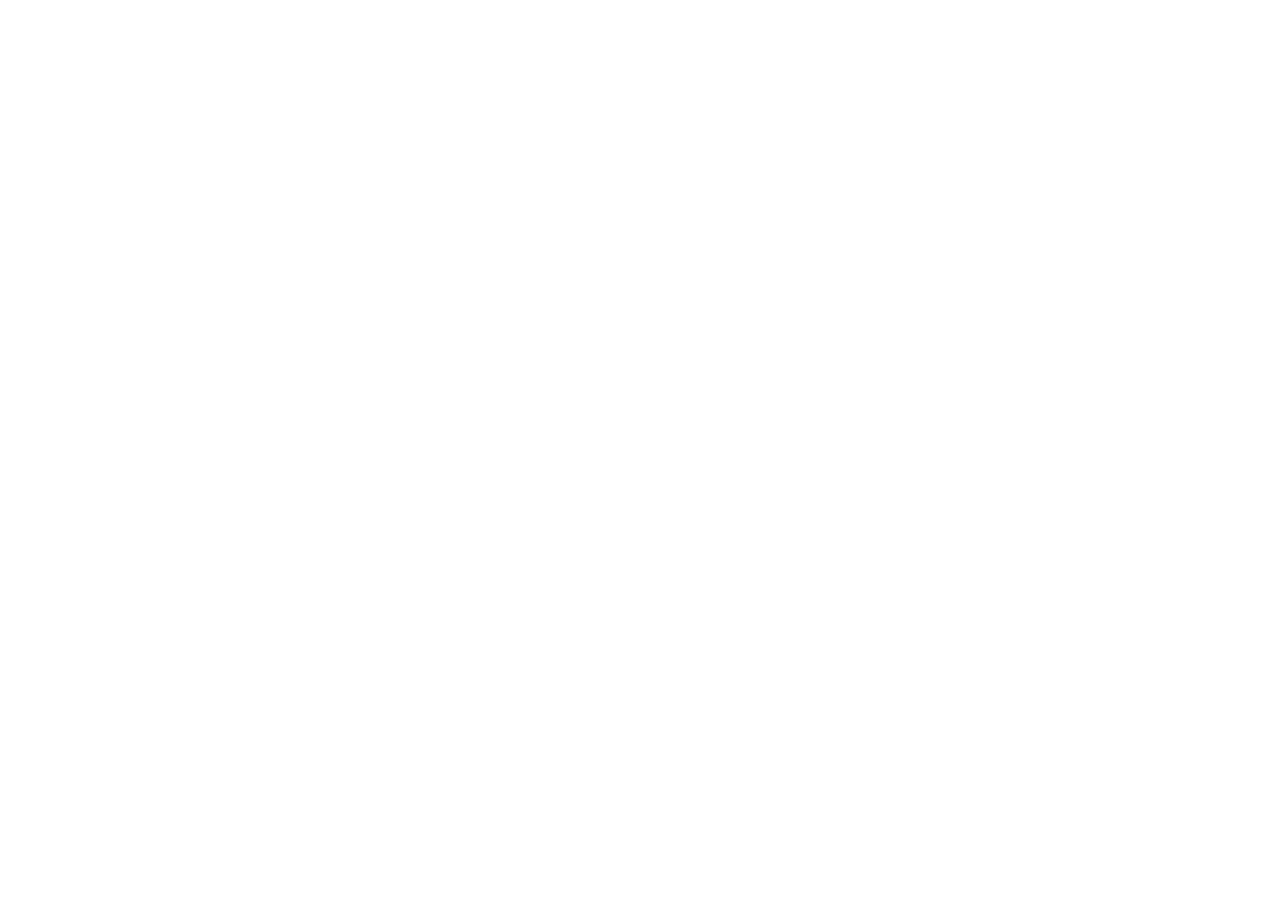
==== index.html @ bd803e2b "halo" ====
<!DOCTYPE html>
<html lang="en">
  <head>
    <meta charset="UTF-8" />
    <meta name="viewport" content="width=device-width, initial-scale=1.0" />
    <title>Document</title>
  </head>
  <body></body>
</html>
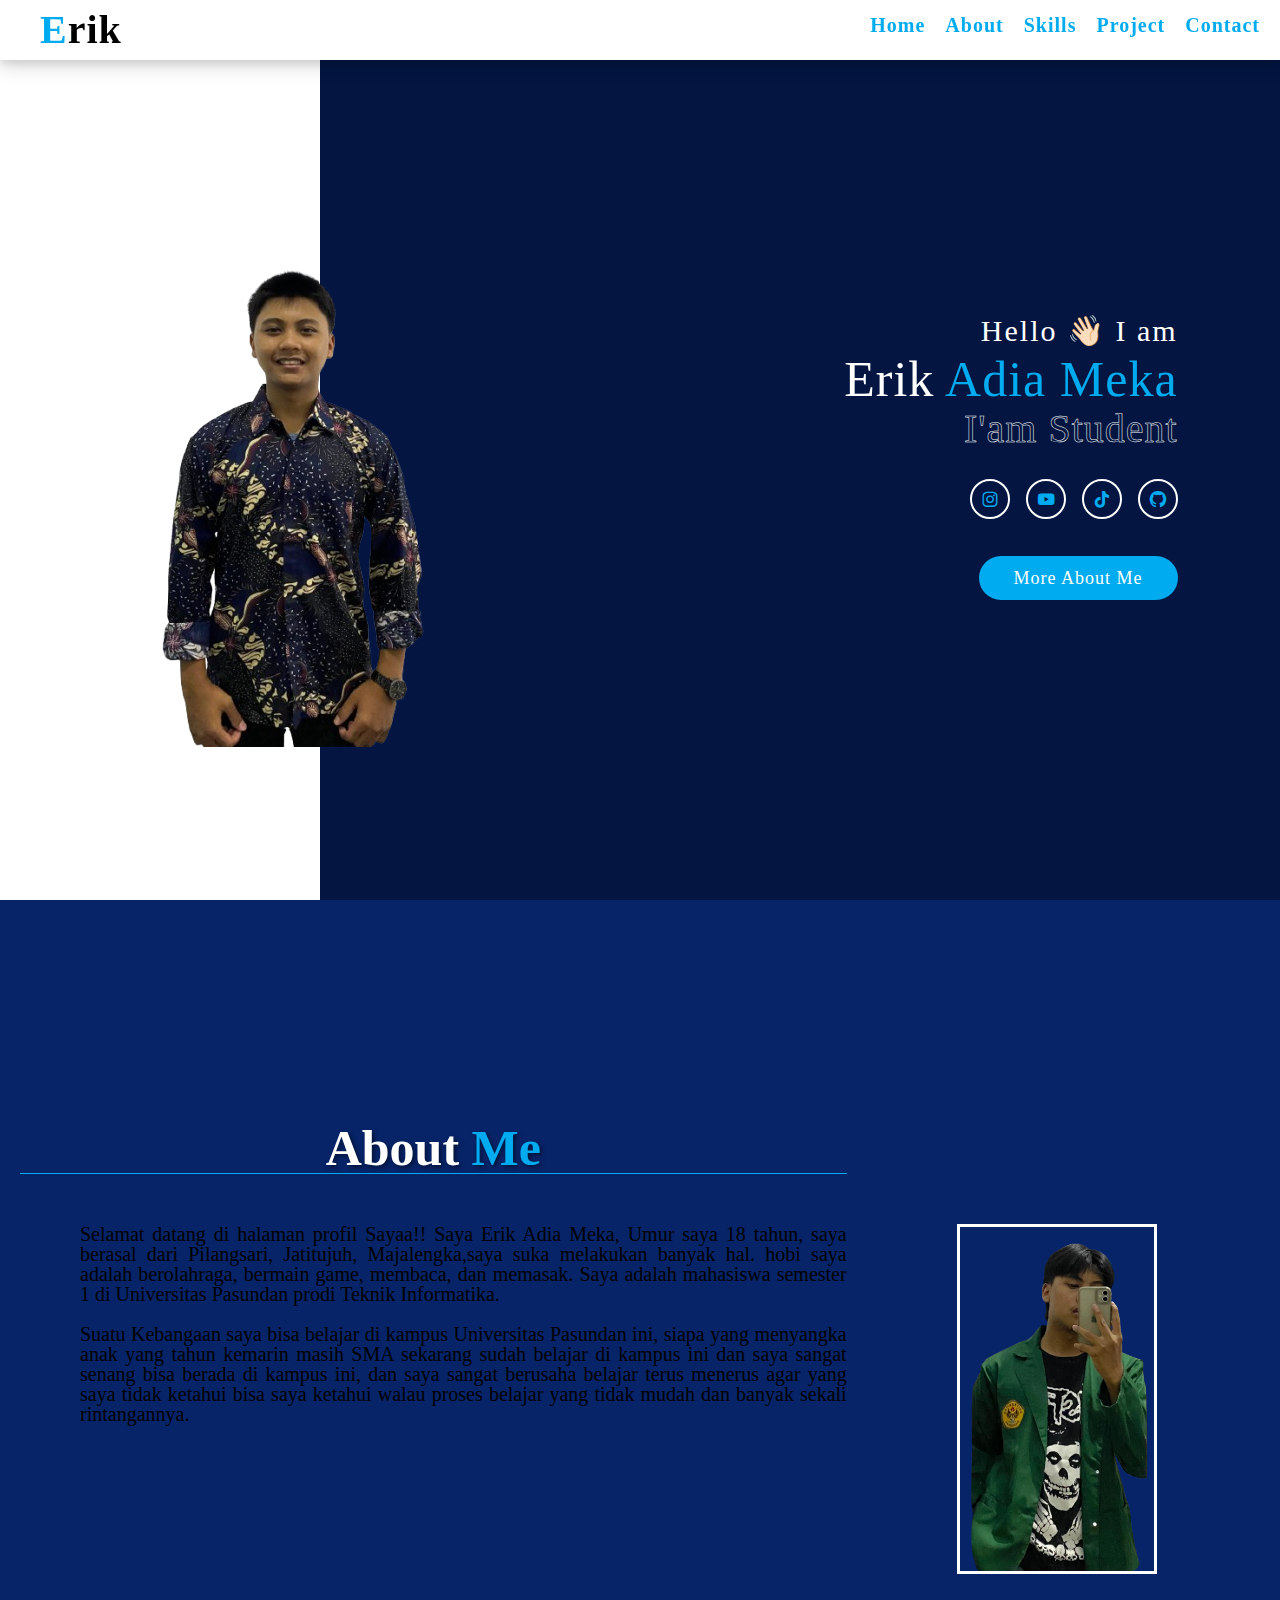
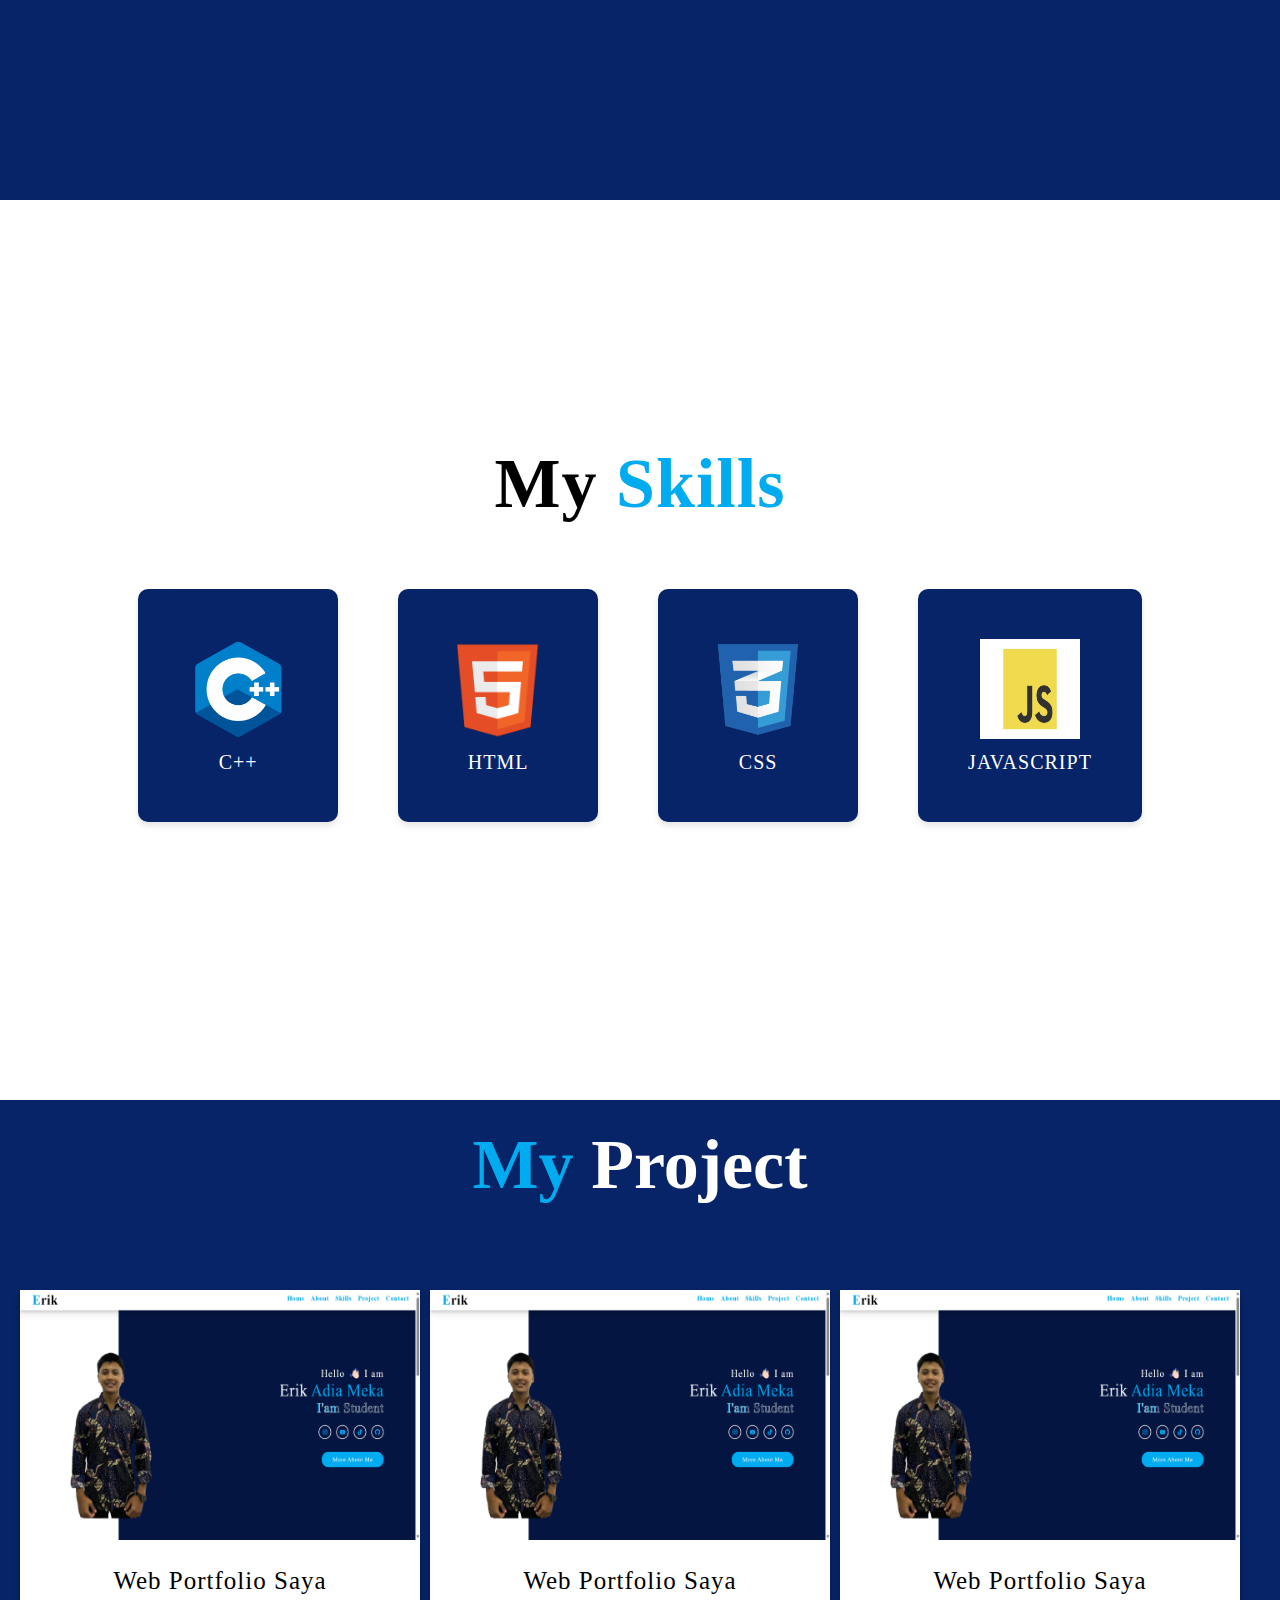
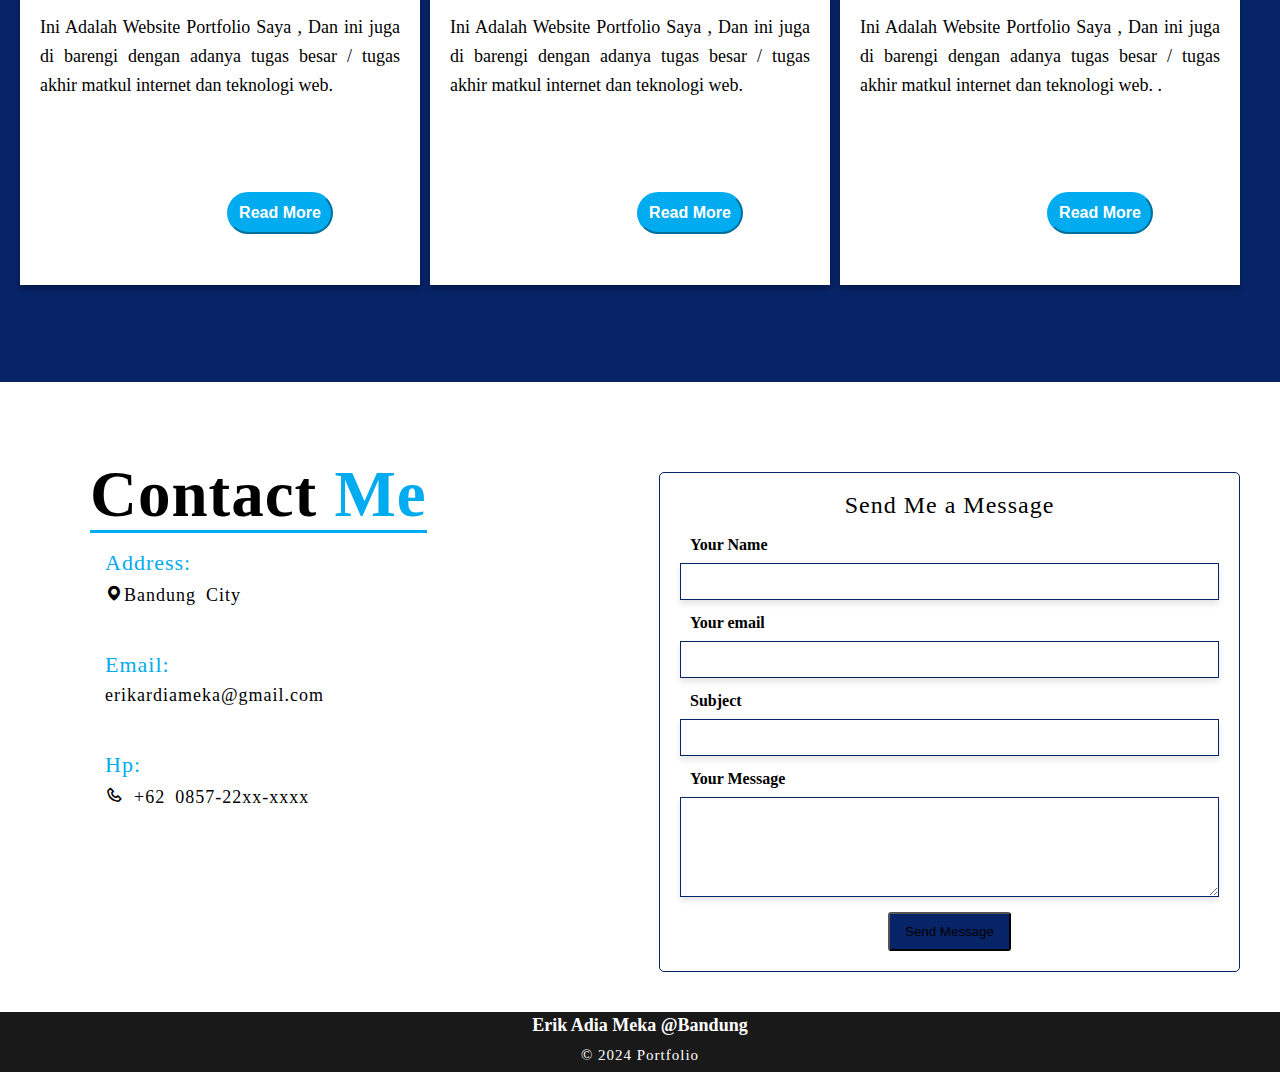
==== commit c736f068: "p" ====
--- a/index.html
+++ b/index.html
@@ -3,7 +3,239 @@
   <head>
     <meta charset="UTF-8" />
     <meta name="viewport" content="width=device-width, initial-scale=1.0" />
-    <title>Document</title>
+    <title>Portfolio</title>
+    <link rel="stylesheet" href="./Link/reset.css" />
+    <link rel="stylesheet" href="./Link/style.css" />
+    <link
+      href="https://unpkg.com/boxicons@2.1.4/css/boxicons.min.css"
+      rel="stylesheet"
+    />
   </head>
-  <body></body>
+  <body>
+    <!-- navbar -->
+    <header class="header" id="header">
+      <nav>
+        <div class="logo">
+          <h4><span>E</span>rik</h4>
+        </div>
+        <ul>
+          <li><a href="#home" class="active">Home</a></li>
+          <li><a href="#about">About</a></li>
+          <li><a href="#Skill">Skills</a></li>
+          <li><a href="#project">Project</a></li>
+          <li><a href="#contact">Contact</a></li>
+        </ul>
+
+        <div class="menu-toggle">
+          <input type="checkbox" />
+          <span></span>
+          <span></span>
+          <span></span>
+        </div>
+      </nav>
+    </header>
+
+    <script src="./Link/script.js"></script>
+
+    <!-- home -->
+    <section class="home" id="home">
+      <div class="profil">
+        <img src="../img/profil.png" alt="" />
+      </div>
+
+      <div class="home-content">
+        <h4>Hello 👋🏻 I am</h4>
+        <h1>Erik <span>Adia Meka</span></h1>
+        <h3>I'am Student</h3>
+
+        <div class="home_sci">
+          <a
+            href="https://www.instagram.com/erikardiameka?igsh=MWtkdmFzZnV3dmg4ZQ%3D%3D&utm_source=qr"
+            ><i class="bx bxl-instagram"></i
+          ></a>
+          <a href=""><i class="bx bxl-youtube"></i></a>
+          <a href=""><i class="bx bxl-tiktok"></i></a>
+          <a href="https://github.com/erikadiameka"
+            ><i class="bx bxl-github"></i
+          ></a>
+        </div>
+
+        <a href="#about" class="err">More About Me</a>
+      </div>
+    </section>
+
+    <!-- about -->
+    <section class="about" id="about">
+      <div class="grid">
+        <div class="about-me">
+          <h2>About <span>Me</span></h2>
+        </div>
+        <div class="about-text">
+          <p>
+            Selamat datang di halaman profil Sayaa!! Saya Erik Adia Meka, Umur
+            saya 18 tahun, saya berasal dari Pilangsari, Jatitujuh,
+            Majalengka,saya suka melakukan banyak hal. hobi saya adalah
+            berolahraga, bermain game, membaca, dan memasak. Saya adalah
+            mahasiswa semester 1 di Universitas Pasundan prodi Teknik
+            Informatika.
+          </p>
+          <br />
+          <p>
+            Suatu Kebangaan saya bisa belajar di kampus Universitas Pasundan
+            ini, siapa yang menyangka anak yang tahun kemarin masih SMA sekarang
+            sudah belajar di kampus ini dan saya sangat senang bisa berada di
+            kampus ini, dan saya sangat berusaha belajar terus menerus agar yang
+            saya tidak ketahui bisa saya ketahui walau proses belajar yang tidak
+            mudah dan banyak sekali rintangannya.
+          </p>
+          <br />
+        </div>
+        <div class="about-image">
+          <img src="../img/imgaboutme.png" width="200" alt="" />
+        </div>
+      </div>
+    </section>
+
+    <!-- skill -->
+    <section id="Skill" class="Skill">
+      <div class="container">
+        <h2 class="Text-Skill">My <span>Skills</span></h2>
+        <div class="icon-container">
+          <div class="icon">
+            <img src="../img/c++.png" width="100" alt="C++ Logo" />
+            <p>C++</p>
+          </div>
+          <div class="icon">
+            <img src="../img/html.png" width="100" alt="Html Logo" />
+            <p>HTML</p>
+          </div>
+          <div class="icon">
+            <img src="../img/css.png" width="100" alt="Css Logo" />
+            <p>CSS</p>
+          </div>
+          <div class="icon">
+            <img src="../img/js.jpg" width="100" height="100" alt="Css Logo" />
+            <p>JAVASCRIPT</p>
+          </div>
+        </div>
+      </div>
+    </section>
+
+    <!-- Project -->
+
+    <section id="project" class="project">
+      <div>
+        <h2 class="judul-project"><span>My</span> Project</h2>
+        <div class="container">
+          <div class="card">
+            <img
+              src="../img/project1.png"
+              width="250"
+              height="250"
+              alt="project 1"
+            />
+
+            <div class="isi-card">
+              <h4>Web Portfolio Saya</h4>
+              <p>
+                Ini Adalah Website Portfolio Saya , Dan ini juga di barengi
+                dengan adanya tugas besar / tugas akhir matkul internet dan
+                teknologi web.
+              </p>
+            </div>
+            <button type="Read More" class="buttonproject">Read More</button>
+          </div>
+
+          <div class="card">
+            <img
+              src="../img/project1.png"
+              width="250"
+              height="250"
+              alt="project 2"
+            />
+
+            <div class="isi-card">
+              <h4>Web Portfolio Saya</h4>
+              <p>
+                Ini Adalah Website Portfolio Saya , Dan ini juga di barengi
+                dengan adanya tugas besar / tugas akhir matkul internet dan
+                teknologi web.
+              </p>
+            </div>
+            <button type="Read More" class="buttonproject">Read More</button>
+          </div>
+
+          <div class="card">
+            <img
+              src="\../img/project1.png"
+              height="250"
+              width="250"
+              alt="project 3"
+            />
+
+            <div class="isi-card">
+              <h4>Web Portfolio Saya</h4>
+              <p>
+                Ini Adalah Website Portfolio Saya , Dan ini juga di barengi
+                dengan adanya tugas besar / tugas akhir matkul internet dan
+                teknologi web. .
+              </p>
+            </div>
+            <button type="Read More" class="buttonproject">Read More</button>
+          </div>
+        </div>
+      </div>
+    </section>
+
+    <!-- contact -->
+    <section class="contact-me" id="contact">
+      <div class="contact-text">
+        <h2>Contact <span>Me</span></h2>
+        <div class="contact">
+          <h4>Address:</h4>
+          <p><i class="bx bxs-map">Bandung City</i></p>
+        </div>
+
+        <div class="contact">
+          <h4>Email:</h4>
+          <p><i class="'bx bx-envelope'">erikardiameka@gmail.com</i></p>
+        </div>
+
+        <div class="contact">
+          <h4>Hp:</h4>
+          <p><i class="bx bx-phone"> +62 0857-22xx-xxxx</i></p>
+        </div>
+      </div>
+
+      <div class="contact-form">
+        <h3>Send Me a Message</h3>
+        <form>
+          <div class="form-group">
+            <label for="name">Your Name</label>
+            <input type="text" id="name" name="name" required />
+          </div>
+          <div class="form-group">
+            <label for="email">Your email</label>
+            <input type="email" id="email" name="email" required />
+          </div>
+          <div class="form-group">
+            <label for="name">Subject</label>
+            <input type="text" id="subject" name="subject" required />
+          </div>
+          <div class="form-group">
+            <label for="name">Your Message</label>
+            <textarea id="message" name="message" required></textarea>
+          </div>
+
+          <button type="submit" class="btn btn-primary">Send Message</button>
+        </form>
+      </div>
+    </section>
+
+    <!-- footer -->
+    <footer>
+      <p>Erik Adia Meka @Bandung</p>
+      <p>&copy; 2024 Portfolio</p>
+    </footer>
+  </body>
 </html>
--- a/Link/style.css
+++ b/Link/style.css
@@ -0,0 +1,785 @@
+* {
+  padding: 0;
+  margin: 0;
+  box-sizing: border-box;
+  text-decoration: none;
+  font-family: Arial, Helvetica, sans-serif;
+  scroll-behavior: smooth;
+}
+
+
+.header {
+  position: fixed;
+  margin-top: 0;
+  margin-left: 0;
+  margin-right: 0;
+  width: 100%;
+  padding: 5px 0;
+  background: white;
+  z-index: 9999;
+  letter-spacing: 1px;
+  box-shadow: 0 4px 8px rgba(0, 0, 0, 0.1), 0 6px 20px 0 rgba(0, 0, 0, 0.15);
+}
+
+.profil {
+  margin-top: -70px;
+}
+
+nav {
+  display: flex;
+  justify-content: space-between;
+  /* align-items: center; */
+}
+
+.logo {
+  font-size: 40px;
+  letter-spacing: 1px;
+  font-weight: bold;
+  margin: 5px 40px;
+}
+
+span {
+  color: #00abf0;
+}
+
+nav ul {
+  list-style: none;
+  display: flex;
+  flex-direction: row;
+}
+
+nav ul li {
+  font-weight: 600;
+  margin-top: 10px;
+  margin-right: 20px;
+  font-size: 20px;
+}
+
+nav ul li a {
+  color: #00abf0;
+}
+
+nav ul li a:hover {
+  color: black;
+  transition: 0.2s;
+}
+
+/* hamburger menu */
+.menu-toggle {
+  display: none;
+  flex-direction: column;
+  height: 20px;
+  justify-content: space-between;
+  position: relative;
+}
+
+.menu-toggle input {
+  position: absolute;
+  width: 40px;
+  height: 28px;
+  left: -5px;
+  top: -3px;
+  opacity: 0;
+  cursor: pointer;
+  z-index: 2;
+}
+
+.menu-toggle span {
+  display: block;
+  width: 28px;
+  height: 3px;
+  background-color: black;
+  border-radius: 3px;
+  transition: all 0.5s;
+}
+
+/* hamburger animation */
+.menu-toggle span:nth-child(2) {
+  transform-origin: 0 0;
+}
+
+.menu-toggle span:nth-child(4) {
+  transform-origin: 0 100%;
+}
+
+.menu-toggle input:checked ~ span:nth-child(2) {
+  background-color: black;
+  transform: rotate(45deg) translate(-1px, -1px);
+}
+
+.menu-toggle input:checked ~ span:nth-child(4) {
+  background-color: black;
+  transform: rotate(-45deg) translate(-1px, 0);
+}
+
+.menu-toggle input:checked ~ span:nth-child(3) {
+  opacity: 0;
+  transform: scale(0);
+}
+
+/* home */
+.home {
+  height: 100vh;
+  background: linear-gradient(-90deg, #031540 75%, #fff 25%);
+  display: flex;
+  justify-content: space-between;
+  align-items: center;
+  padding: 0 8%;
+}
+
+.home-image {
+  display: flex;
+  justify-content: center;
+  align-items: center;
+  width: 330px;
+  height: 330px;
+  background-color: #031540;
+  border-radius: 50%;
+  border: 20px solid #fff;
+  outline: 20px solid #031540;
+}
+
+.home-image img {
+  position: relative;
+  bottom: 165px;
+  margin-left: -30px;
+}
+
+.home-content {
+  max-width: 600px;
+  color: #fff;
+  text-align: right;
+}
+
+.home-content h4 {
+  font-size: 30px;
+  line-height: 1.2;
+  letter-spacing: 2px;
+}
+
+.home-content h1 {
+  font-size: 50px;
+  line-height: 1.2;
+  letter-spacing: 1px;
+}
+
+.home-content h3 {
+  font-size: 40px;
+  color: transparent;
+  -webkit-text-stroke: 0.5px #fff;
+  background-image: linear-gradient(#00abf0, #00abf0);
+  background-repeat: no-repeat;
+  background-clip: text;
+  background-position: -410px 0;
+  animation: animateText 6s linear infinite;
+  letter-spacing: 1px;
+}
+
+/* animasi home */
+@keyframes fadeInAndSlide {
+  from {
+    opacity: 0;
+    transform: translateY(30px);
+  }
+  to {
+    opacity: 1;
+    transform: translateY(0);
+  }
+}
+
+@keyframes animateText {
+  0%,
+  95%,
+  100% {
+    background-position: -410px 0;
+  }
+  65%,
+  85% {
+    background-position: 0 0;
+  }
+}
+
+.home_sci {
+  margin: 30px 0 50px;
+}
+
+.home_sci a {
+  display: inline-flex;
+  justify-content: center;
+  align-items: center;
+  width: 40px;
+  height: 40px;
+  background: transparent;
+  border: 2px solid #fff;
+  border-radius: 50%;
+  font-size: 20px;
+  color: #00abf0;
+  margin-left: 12px;
+  transition: 0.5s;
+}
+
+.home_sci a:hover {
+  background: #00abf0;
+  color: #fff;
+  border-color: #00abf0;
+  box-shadow: 0 0 10px #00abf0;
+}
+
+.err {
+  padding: 12px 35px;
+  background: #00abf0;
+  border-radius: 40px;
+  font-size: 18px;
+  color: #fff;
+  letter-spacing: 1px;
+  box-sizing: 0 0 10px #00abf0;
+  transition: 0.5s;
+}
+
+.err:hover {
+  box-shadow: none;
+  background-color: transparent;
+  border: 2px solid #00abf0;
+}
+
+/* about */
+.about {
+  align-items: center;
+  height: 100vh;
+  display: grid;
+  grid-template-columns: 1fr;
+  background-color: #072468;
+}
+
+.about .grid {
+  display: grid;
+  grid-template-columns: 2fr 1fr;
+  grid-template-rows: auto auto;
+}
+
+.about-me {
+  grid-column: 1 / 2;
+  grid-row: 1;
+  text-align: center;
+  font-size: 50px;
+  font-weight: 700;
+  text-shadow: 2px 2px 4px rgba(0, 0, 0, 0.5);
+  margin-bottom: 50px;
+}
+
+.about-me h2 {
+  color: white;
+  border-bottom: 1px solid #00abf0;
+}
+
+.about-text {
+  font-size: 20px;
+  grid-column: 1;
+  grid-row: 2;
+  margin-left: 60px;
+  text-align: justify;
+}
+
+.about-image {
+  grid-column: 2;
+  grid-row: 2;
+}
+
+.about-image img {
+  max-width: 60%;
+  height: auto;
+  margin-left: 110px;
+  border: 3px solid #fff;
+}
+
+/* Skill */
+.Skill {
+  display: flex;
+  justify-content: center;
+  align-items: center;
+  height: 100vh;
+  width: 100%;
+  margin-top: -50;
+}
+
+.Text-Skill {
+  text-align: center;
+  font-size: 70px;
+  font-weight: 700;
+  margin-bottom: 40px;
+  letter-spacing: 1px;
+}
+
+.icon-container {
+  display: flex;
+  justify-content: space-around;
+  align-items: center;
+}
+
+.icon {
+  text-align: center;
+  background-color: #072468;
+  box-shadow: 0 4px 6px rgba(0, 0, 0, 0.1);
+  border-radius: 10px;
+  padding: 50px;
+  margin: 30px;
+}
+
+.icon-img {
+  width: 100px;
+  height: 100px;
+  padding: 10px;
+}
+
+.icon p {
+  margin-top: 10px;
+  color: #fff;
+  font-size: 20px;
+  letter-spacing: 1px;
+}
+
+/* project */
+.project {
+  min-height: 98vh;
+  padding: 80px 0;
+  background-color: #072468;
+}
+
+.judul-project {
+  text-align: center;
+  font-size: 70px;
+  font-weight: 700;
+  margin-bottom: 60px;
+  margin-top: -80px;
+  color: white;
+  padding: 30px;
+}
+
+.project .container {
+  display: flex;
+  flex-direction: row;
+  justify-content: space-around;
+  align-items: center;
+  gap: 10px;
+  padding-left: 20px;
+  padding-right: 40px;
+}
+
+.project .card {
+  box-shadow: 0 4px 6px rgba(0, 0, 0, 0.3);
+  transition: transform 0.2s;
+  text-align: center;
+  flex-grow: 1;
+  background: white;
+}
+
+.project .card:hover {
+  transform: translateY(-5px);
+}
+
+.isi-card {
+  height: 290px;
+  padding: 20px;
+  position: relative;
+  flex-grow: 1;
+  color: black;
+}
+
+.project img {
+  width: 400px;
+}
+
+.project .isi-card h4 {
+  font-size: 25px;
+  font-weight: 500;
+  margin: 5px;
+  letter-spacing: 1px;
+}
+
+.project .isi-card p {
+  text-align: justify;
+  margin-top: 20px;
+  font-size: 18px;
+  line-height: 1.6;
+  color: black;
+}
+
+.project .buttonproject {
+  background-color: #00abf0;
+  border-color: #00abf0;
+  font-size: 16px;
+  font-weight: 600;
+  transition: 0.3s;
+  left: 15%;
+  position: relative;
+  bottom: 20px;
+  transform: translateY(-50%);
+  padding: 10px 10px;
+  border-radius: 55px;
+  color: #fff;
+  margin-bottom: 10px;
+  cursor: pointer;
+}
+
+.project .buttonproject:hover {
+  background-color: #0056b3;
+}
+
+/* contact */
+.contact-me {
+  display: flex; /*menjadikann elemen flex container*/
+  width: 100%; /*menggunakan lebar penuh*/
+  padding: 40px; /*memberi jarak dari tepi*/
+  /* background-color: #f5f5f5; warna lata belakang*/
+  border-radius: 10px; /*buat sudut melengkun*/
+}
+
+.contact-text {
+  flex: 1; /*mengambil setengah lebar container*/
+  text-align: left; /*rata kiri*/
+  padding: 40px; /*jarak  dari tepi*/
+}
+
+.contact-text h2 {
+  font-size: 65px;
+  font-weight: 700;
+  margin-bottom: 20px;
+  text-align: center;
+  text-transform: capitalize;
+  border-bottom: 3px solid #00abf0;
+  display: inline;
+  letter-spacing: 1px;
+  margin-left: 10px;
+}
+
+.contact {
+  padding: 25px;
+  font-size: 22px;
+}
+
+.contact h4 {
+  color: #00abf0;
+  padding-bottom: 10px;
+  letter-spacing: 1px;
+}
+
+.contact p {
+  letter-spacing: 1px;
+  font-size: 18px;
+}
+
+.contact-form {
+  flex: 1;
+  text-align: left;
+  padding: 20px;
+  margin: 0 auto;
+  border: 1px solid #072468;
+  border-radius: 5px;
+  margin-top: 50px;
+}
+
+.contact-form h3 {
+  text-align: center;
+  font-size: 24px;
+  margin-bottom: 20px;
+  letter-spacing: 1px;
+}
+
+.form-group {
+  margin: 10px 0;
+}
+
+.form-group label {
+  display: block;
+  font-weight: 600;
+  margin: 10px;
+}
+
+.form-group input,
+.form-group textarea {
+  display: block;
+  width: 100%;
+  padding: 10px;
+  border: 1px solid #072468;
+  /* border-radius: 5px; */
+  margin-bottom: 15px;
+  box-shadow: 0 4px 6px rgba(0, 0, 0, 0.1);
+}
+
+.contact-form textarea {
+  height: 100px;
+}
+
+.btn-primary {
+  background-color: #072468;
+  padding: 10px 15px;
+  border-radius: 3px;
+  cursor: pointer;
+  justify-content: center;
+  display: flex;
+  align-items: center;
+  transition: all 0.3s ease-in-out;
+  margin: 0 auto;
+}
+
+.btn-primary:hover {
+  background-color: #00abf0;
+}
+
+/* footer */
+footer {
+  position: relative;
+  height: 60px;
+  background-color: #191919;
+  display: flex;
+  flex-direction: column;
+  align-items: center;
+  justify-content: center;
+}
+
+footer p:nth-child(1) {
+  font-size: 18px;
+  color: white;
+  margin-bottom: 8px;
+  font-weight: bold;
+}
+
+footer p:nth-child(2) {
+  color: #fff;
+  font-size: 15px;
+  text-align: center;
+  line-height: 26px;
+  letter-spacing: 1px;
+}
+
+/* ukuran tablet */
+@media screen and (max-width: 768px) {
+  nav {
+    margin: 10px;
+    line-height: 10px;
+  }
+  nav ul li {
+    text-align: left;
+  }
+}
+
+/* home */
+.home {
+  height: 100vh;
+}
+
+.home-image {
+  border: 15px solid #fff;
+  outline: 15px solid #031540;
+}
+
+.home-image img {
+  margin-right: 30px;
+}
+
+/* about */
+.about {
+  padding: 20px;
+}
+
+
+
+/* ukuran layar paling kecil */
+@media screen and (max-width: 468px) {
+    /* home */
+    .home {
+        background: none;
+        background-color: #031540;
+    }
+
+    .home-image {
+        border-radius: none;
+        border: none;
+        outline: none;
+        background: none;
+    }
+
+    .home-image img {
+        display: none;
+    }
+
+    .home-content {
+        margin-left: -100px;
+        text-align: left;
+    }
+
+    .home-content h4{
+        font-size: 30px;
+        margin-left: -80px;
+    }
+
+    .home-content h1 {
+        margin-left: -80px;
+    }
+
+    .home-content h3 {
+        margin-left: -80px;
+    }
+
+    .home_sci {
+        margin-left: -80px;
+    }
+
+    .home_sci a {
+        text-align: center;
+        margin-top: 10px;
+    }
+
+    .btn {
+        text-align: center;
+        margin-left: -80px;
+    }
+
+    .menu-toggle {
+        display: flex;
+        z-index: 10;
+    }
+    
+    /* navbar */
+    nav ul {
+        position: absolute;
+        right: 0;
+        top: 0;
+        width: 80px;
+        height: 40vh;
+        margin-top: 50px;
+        justify-content: space-evenly;
+        flex-direction: column;
+        align-items: center;
+        z-index: 9;
+        transform: translateX(100%);
+        transition: all 1s;
+        opacity: 0;
+    }
+
+    nav ul.slide {
+        opacity: 1;
+        transform: translateX(0);
+    } 
+
+    /* home */
+    .home img {
+        width: 250px;
+    }
+
+    .home h1 {
+        font-size: 28px;
+    }
+
+    .home p {
+        font-size: 17px;
+    } 
+
+    /* about */
+    .about .grid {
+        display: flex;
+        flex-direction: column;
+    }
+
+    .about-me {
+        font-size: 35px;
+    }
+
+    .about-image img {
+        /* margin-top: -600px; */
+        padding: -10;
+    } 
+
+    /* skills */
+    .Skill {
+        height: auto;
+        padding: 20px;
+    }
+
+    .Text-Skill {
+        text-shadow: none;
+        color: black;
+        margin-top: 40px;
+        font-size: 50px;
+    }
+
+    .icon-container {
+        flex-direction: column;
+        align-items: center;
+    }
+
+    .icon {
+        margin: 10px 0;
+        text-align: center;
+        padding: 20px;
+    }
+
+    /* projects */
+    .project .container {
+        width: 95%;
+        flex-direction: column;
+    }
+
+    .judul-project {
+        margin-top: -50px;
+        font-size: 35px;
+    }
+
+    .project .card {
+        width: 95%;
+        margin-right: 60px;
+    }
+
+    .project img {
+        width: 235px;
+        max-width: 235px;
+    }
+
+    .project .isi-card h4 {
+        font-size: 22px;
+        margin-top: 20px;
+    }
+
+    .project .isi-card p {
+        font-size: 16px;
+        line-height: 1.9;
+    }
+
+    .project .buttonproject{
+        /* margin-right: 10px; */
+        margin-top: 280px;
+    } 
+
+    /* contact */
+    .contact-text {
+        padding: 20px;
+    }
+    
+    .contact-text h2 {
+        font-size: 45px;
+    }
+    
+    .contact-me {
+        flex-direction: column;
+    }
+    
+    .contact-from {
+         margin-top: 20px;
+    }
+
+    .btn-primary {
+        padding: 5px 10px;
+        justify-content: center;
+        margin-left: 30px;
+    }
+
+    /* footer section */
+    .footer .container {
+        flex-direction: column;
+    }
+}
+
+
+
+
+
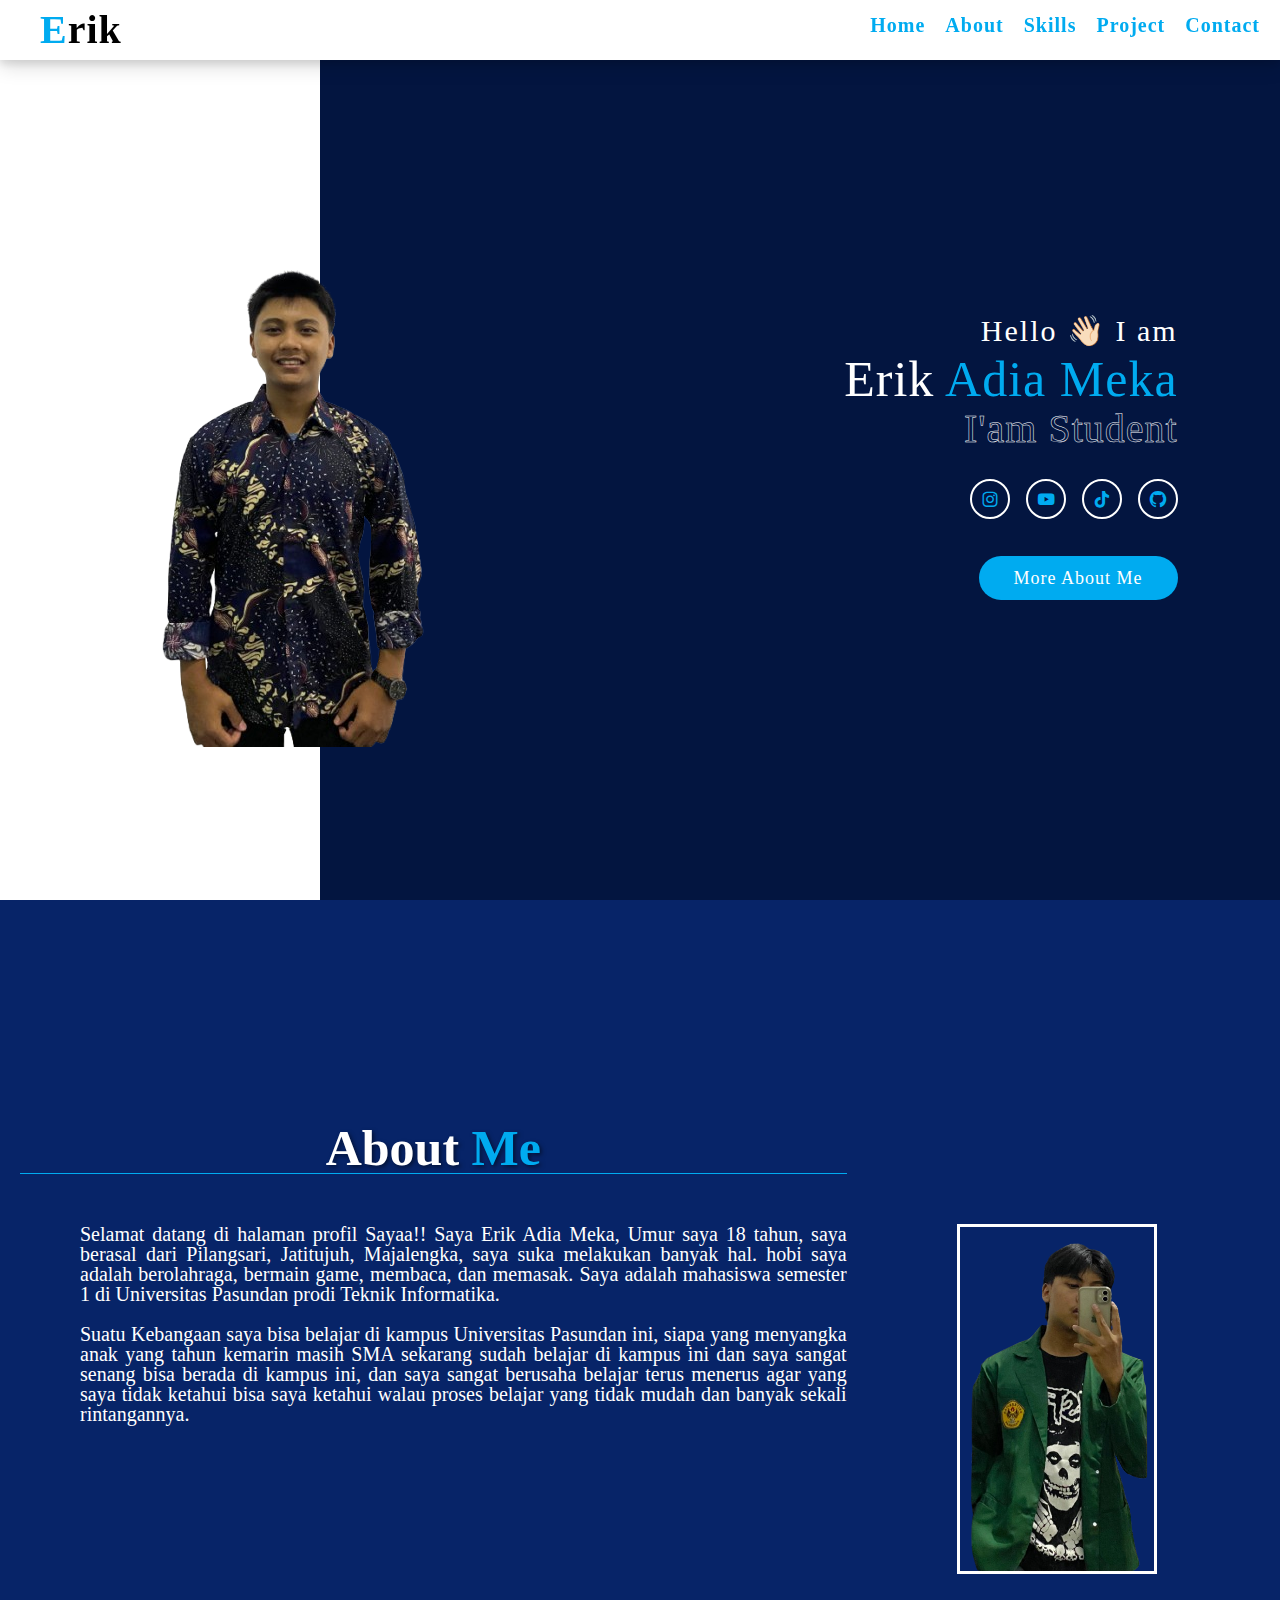
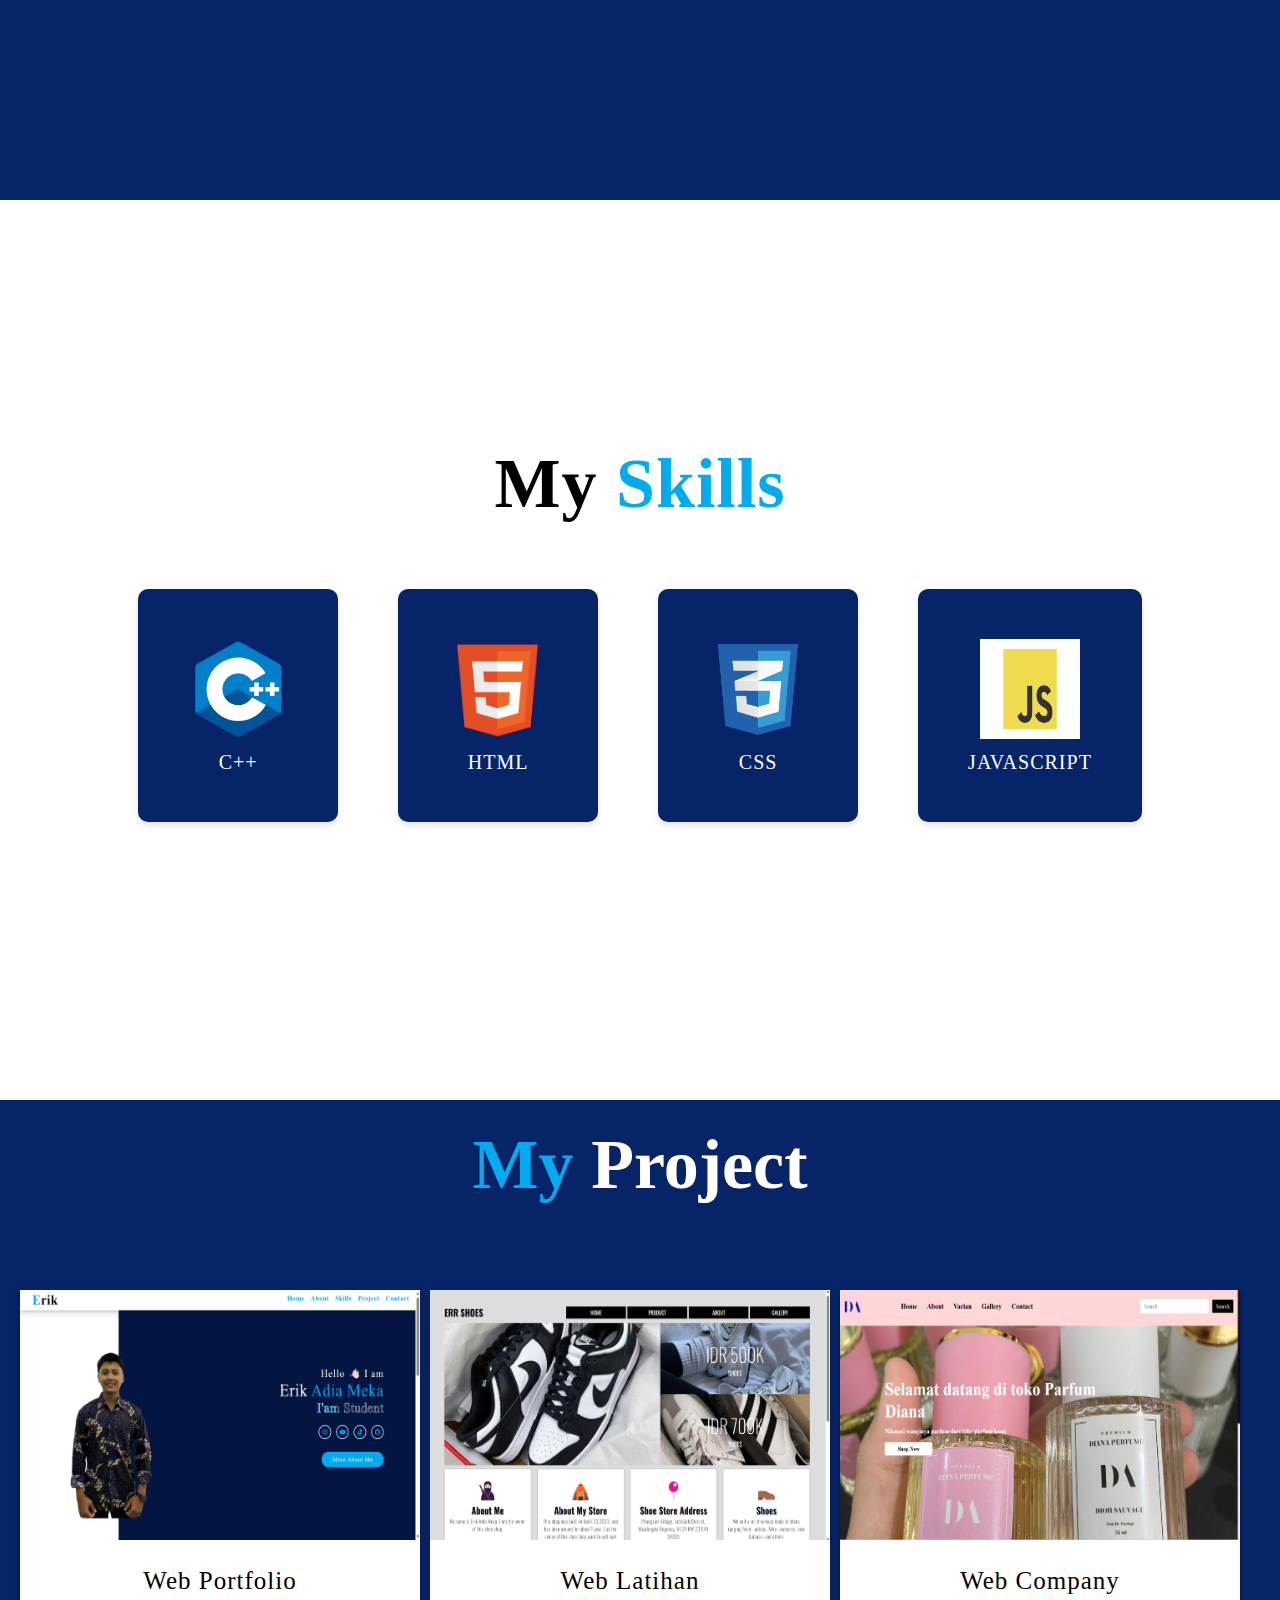
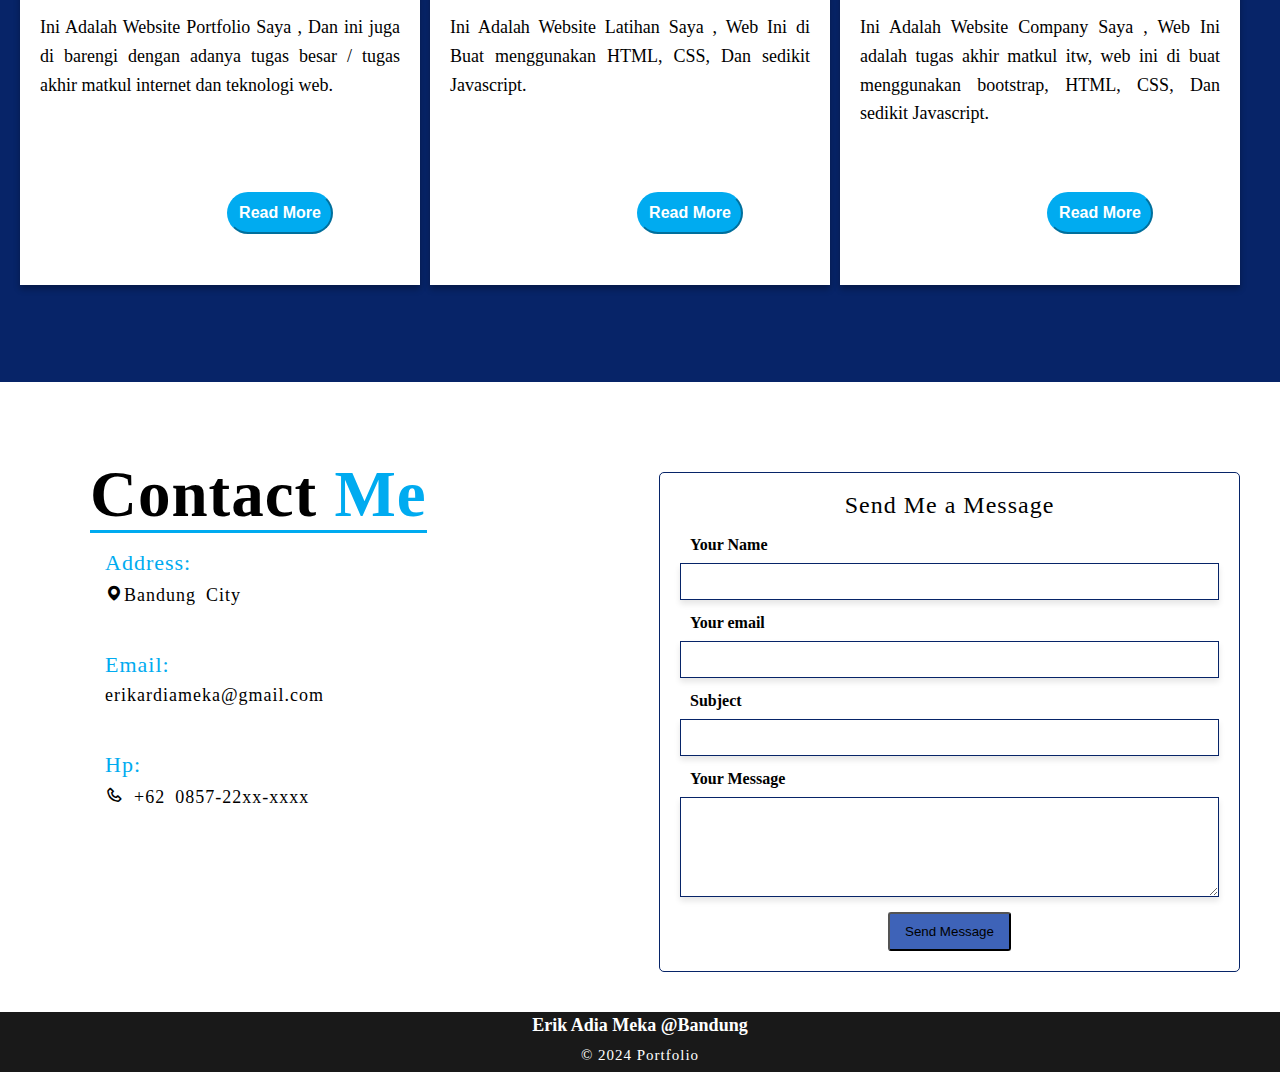
==== commit 51533c28: "c" ====
--- a/index.html
+++ b/index.html
@@ -40,7 +40,7 @@
     <!-- home -->
     <section class="home" id="home">
       <div class="profil">
-        <img src="../img/profil.png" alt="" />
+        <img src="./img/profil.png" alt="" />
       </div>
 
       <div class="home-content">
@@ -49,10 +49,7 @@
         <h3>I'am Student</h3>
 
         <div class="home_sci">
-          <a
-            href="https://www.instagram.com/erikardiameka?igsh=MWtkdmFzZnV3dmg4ZQ%3D%3D&utm_source=qr"
-            ><i class="bx bxl-instagram"></i
-          ></a>
+          <a href=""><i class="bx bxl-instagram"></i></a>
           <a href=""><i class="bx bxl-youtube"></i></a>
           <a href=""><i class="bx bxl-tiktok"></i></a>
           <a href="https://github.com/erikadiameka"
@@ -73,11 +70,10 @@
         <div class="about-text">
           <p>
             Selamat datang di halaman profil Sayaa!! Saya Erik Adia Meka, Umur
-            saya 18 tahun, saya berasal dari Pilangsari, Jatitujuh,
-            Majalengka,saya suka melakukan banyak hal. hobi saya adalah
-            berolahraga, bermain game, membaca, dan memasak. Saya adalah
-            mahasiswa semester 1 di Universitas Pasundan prodi Teknik
-            Informatika.
+            saya 18 tahun, saya berasal dari Pilangsari, Jatitujuh, Majalengka,
+            saya suka melakukan banyak hal. hobi saya adalah berolahraga,
+            bermain game, membaca, dan memasak. Saya adalah mahasiswa semester 1
+            di Universitas Pasundan prodi Teknik Informatika.
           </p>
           <br />
           <p>
@@ -91,7 +87,7 @@
           <br />
         </div>
         <div class="about-image">
-          <img src="../img/imgaboutme.png" width="200" alt="" />
+          <img src="./img/imgaboutme.png" width="200" alt="" />
         </div>
       </div>
     </section>
@@ -102,19 +98,19 @@
         <h2 class="Text-Skill">My <span>Skills</span></h2>
         <div class="icon-container">
           <div class="icon">
-            <img src="../img/c++.png" width="100" alt="C++ Logo" />
+            <img src="./img/c++.png" width="100" alt="C++ Logo" />
             <p>C++</p>
           </div>
           <div class="icon">
-            <img src="../img/html.png" width="100" alt="Html Logo" />
+            <img src="./img/html.png" width="100" alt="Html Logo" />
             <p>HTML</p>
           </div>
           <div class="icon">
-            <img src="../img/css.png" width="100" alt="Css Logo" />
+            <img src="./img/css.png" width="100" alt="Css Logo" />
             <p>CSS</p>
           </div>
           <div class="icon">
-            <img src="../img/js.jpg" width="100" height="100" alt="Css Logo" />
+            <img src="./img/js.jpg" width="100" height="100" alt="Css Logo" />
             <p>JAVASCRIPT</p>
           </div>
         </div>
@@ -129,14 +125,14 @@
         <div class="container">
           <div class="card">
             <img
-              src="../img/project1.png"
+              src="./img/project1.png"
               width="250"
               height="250"
               alt="project 1"
             />
 
             <div class="isi-card">
-              <h4>Web Portfolio Saya</h4>
+              <h4>Web Portfolio</h4>
               <p>
                 Ini Adalah Website Portfolio Saya , Dan ini juga di barengi
                 dengan adanya tugas besar / tugas akhir matkul internet dan
@@ -148,18 +144,17 @@
 
           <div class="card">
             <img
-              src="../img/project1.png"
+              src="./img/soes.png"
               width="250"
               height="250"
               alt="project 2"
             />
 
             <div class="isi-card">
-              <h4>Web Portfolio Saya</h4>
+              <h4>Web Latihan</h4>
               <p>
-                Ini Adalah Website Portfolio Saya , Dan ini juga di barengi
-                dengan adanya tugas besar / tugas akhir matkul internet dan
-                teknologi web.
+                Ini Adalah Website Latihan Saya , Web Ini di Buat menggunakan
+                HTML, CSS, Dan sedikit Javascript.
               </p>
             </div>
             <button type="Read More" class="buttonproject">Read More</button>
@@ -167,18 +162,18 @@
 
           <div class="card">
             <img
-              src="\../img/project1.png"
+              src="./img/proyepar.png"
               height="250"
               width="250"
               alt="project 3"
             />
 
             <div class="isi-card">
-              <h4>Web Portfolio Saya</h4>
+              <h4>Web Company</h4>
               <p>
-                Ini Adalah Website Portfolio Saya , Dan ini juga di barengi
-                dengan adanya tugas besar / tugas akhir matkul internet dan
-                teknologi web. .
+                Ini Adalah Website Company Saya , Web Ini adalah tugas akhir
+                matkul itw, web ini di buat menggunakan bootstrap, HTML, CSS,
+                Dan sedikit Javascript.
               </p>
             </div>
             <button type="Read More" class="buttonproject">Read More</button>
--- a/Link/style.css
+++ b/Link/style.css
@@ -6,7 +6,6 @@
   font-family: Arial, Helvetica, sans-serif;
   scroll-behavior: smooth;
 }
-
 
 .header {
   position: fixed;
@@ -278,6 +277,7 @@
   grid-row: 2;
   margin-left: 60px;
   text-align: justify;
+  color: white;
 }
 
 .about-image {
@@ -511,7 +511,7 @@
 }
 
 .btn-primary {
-  background-color: #072468;
+  background-color: #3e63b8;
   padding: 10px 15px;
   border-radius: 3px;
   cursor: pointer;
@@ -582,204 +582,228 @@
   padding: 20px;
 }
 
-
-
 /* ukuran layar paling kecil */
 @media screen and (max-width: 468px) {
-    /* home */
-    .home {
-        background: none;
-        background-color: #031540;
-    }
-
-    .home-image {
-        border-radius: none;
-        border: none;
-        outline: none;
-        background: none;
-    }
-
-    .home-image img {
-        display: none;
-    }
-
-    .home-content {
-        margin-left: -100px;
-        text-align: left;
-    }
-
-    .home-content h4{
-        font-size: 30px;
-        margin-left: -80px;
-    }
-
-    .home-content h1 {
-        margin-left: -80px;
-    }
-
-    .home-content h3 {
-        margin-left: -80px;
-    }
-
-    .home_sci {
-        margin-left: -80px;
-    }
-
-    .home_sci a {
-        text-align: center;
-        margin-top: 10px;
-    }
-
-    .btn {
-        text-align: center;
-        margin-left: -80px;
-    }
-
-    .menu-toggle {
-        display: flex;
-        z-index: 10;
-    }
-    
-    /* navbar */
-    nav ul {
-        position: absolute;
-        right: 0;
-        top: 0;
-        width: 80px;
-        height: 40vh;
-        margin-top: 50px;
-        justify-content: space-evenly;
-        flex-direction: column;
-        align-items: center;
-        z-index: 9;
-        transform: translateX(100%);
-        transition: all 1s;
-        opacity: 0;
-    }
-
-    nav ul.slide {
-        opacity: 1;
-        transform: translateX(0);
-    } 
-
-    /* home */
-    .home img {
-        width: 250px;
-    }
-
-    .home h1 {
-        font-size: 28px;
-    }
-
-    .home p {
-        font-size: 17px;
-    } 
-
-    /* about */
-    .about .grid {
-        display: flex;
-        flex-direction: column;
-    }
-
-    .about-me {
-        font-size: 35px;
-    }
-
-    .about-image img {
-        /* margin-top: -600px; */
-        padding: -10;
-    } 
-
-    /* skills */
-    .Skill {
-        height: auto;
-        padding: 20px;
-    }
-
-    .Text-Skill {
-        text-shadow: none;
-        color: black;
-        margin-top: 40px;
-        font-size: 50px;
-    }
-
-    .icon-container {
-        flex-direction: column;
-        align-items: center;
-    }
-
-    .icon {
-        margin: 10px 0;
-        text-align: center;
-        padding: 20px;
-    }
-
-    /* projects */
-    .project .container {
-        width: 95%;
-        flex-direction: column;
-    }
-
-    .judul-project {
-        margin-top: -50px;
-        font-size: 35px;
-    }
-
-    .project .card {
-        width: 95%;
-        margin-right: 60px;
-    }
-
-    .project img {
-        width: 235px;
-        max-width: 235px;
-    }
-
-    .project .isi-card h4 {
-        font-size: 22px;
-        margin-top: 20px;
-    }
-
-    .project .isi-card p {
-        font-size: 16px;
-        line-height: 1.9;
-    }
-
-    .project .buttonproject{
-        /* margin-right: 10px; */
-        margin-top: 280px;
-    } 
-
-    /* contact */
-    .contact-text {
-        padding: 20px;
-    }
-    
-    .contact-text h2 {
-        font-size: 45px;
-    }
-    
-    .contact-me {
-        flex-direction: column;
-    }
-    
-    .contact-from {
-         margin-top: 20px;
-    }
-
-    .btn-primary {
-        padding: 5px 10px;
-        justify-content: center;
-        margin-left: 30px;
-    }
-
-    /* footer section */
-    .footer .container {
-        flex-direction: column;
-    }
-}
-
-
-
-
-
+  /* home */
+  .home {
+    background: none;
+    background-color: #031540;
+  }
+
+  .home-image {
+    border-radius: none;
+    border: none;
+    outline: none;
+    background: none;
+  }
+
+  .home-image img {
+    display: none;
+  }
+
+  .home-content {
+    margin-left: -10px;
+    text-align: left;
+  }
+
+  .home-content h4 {
+    font-size: 30px;
+    margin-left: -80px;
+  }
+
+  .home-content h1 {
+    margin-left: -80px;
+  }
+
+  .home-content h3 {
+    margin-left: -80px;
+  }
+
+  .home_sci {
+    margin-left: -80px;
+    padding: 1px;
+  }
+
+  .home_sci a {
+    text-align: center;
+    margin-top: 5px;
+    padding: 1px;
+  }
+
+  .err {
+    text-align: center;
+    margin-left: -50px;
+  }
+
+  .profil {
+    padding: -10px;
+    margin: -70px;
+    height: -10px;
+    margin-bottom: 10px;
+  }
+
+  .menu-toggle {
+    display: flex;
+    z-index: 10;
+  }
+
+  /* navbar */
+  nav ul {
+    position: absolute;
+    right: 0;
+    top: 0;
+    width: 80px;
+    height: 40vh;
+    margin-top: 50px;
+    justify-content: space-evenly;
+    flex-direction: column;
+    align-items: center;
+    z-index: 9;
+    transform: translateX(100%);
+    transition: all 1s;
+    opacity: 0;
+  }
+
+  nav ul.slide {
+    opacity: 1;
+    transform: translateX(0);
+  }
+
+  /* home */
+  .home img {
+    width: 250px;
+  }
+
+  .home h1 {
+    font-size: 28px;
+  }
+
+  .home p {
+    font-size: 17px;
+  }
+
+  /* about */
+  .about .grid {
+    display: flex;
+    flex-direction: column;
+  }
+
+  .about-me {
+    font-size: 35px;
+  }
+
+  .about-text {
+    margin: 10px;
+  }
+
+  .about-image {
+    display: flex;
+    justify-content: center;
+    align-items: center;
+    height: 100%;
+  }
+
+  .about-image img {
+    max-width: 100%;
+    height: auto;
+    margin: 0;
+  }
+
+  /* skills */
+  .Skill {
+    height: auto;
+    padding: 20px;
+  }
+
+  .Text-Skill {
+    text-shadow: none;
+    color: black;
+    margin-top: 40px;
+    font-size: 50px;
+  }
+
+  .icon-container {
+    flex-direction: column;
+    align-items: center;
+  }
+
+  .icon {
+    margin: 10px 0;
+    text-align: center;
+    padding: 20px;
+  }
+
+  /* projects */
+  .project .container {
+    width: 95%;
+    flex-direction: column;
+  }
+
+  .judul-project {
+    margin-top: -50px;
+    font-size: 35px;
+  }
+
+  .project .card {
+    width: 95%;
+    margin-right: 60px;
+    display: flex;
+    flex-direction: column; /* Gambar di atas, teks di bawah */
+    align-items: center;
+    padding: 20px; /* Beri ruang dalam */
+    box-sizing: border-box;
+  }
+
+  .project img {
+    width: 235px;
+    max-width: 100%;
+    max-height: 150px; /* Atur tinggi maksimal agar tidak terlalu panjang */
+    object-fit: cover;
+    margin-bottom: 15px; /* jarak antara gambar dan teks */
+  }
+
+  .project .isi-card h4 {
+    font-size: 22px;
+    margin-top: 20px;
+    text-align: center;
+  }
+
+  .project .isi-card p {
+    font-size: 16px;
+    line-height: 1.6; /*  tidak terlalu renggang */
+    text-align: center; /* Rata tengah teks */
+  }
+
+  .project .buttonproject {
+    margin-top: 20px;
+    text-align: center;
+  }
+
+  /* contact */
+  .contact-text {
+    padding: 20px;
+  }
+
+  .contact-text h2 {
+    font-size: 45px;
+  }
+
+  .contact-me {
+    flex-direction: column;
+  }
+
+  .contact-from {
+    margin-top: 20px;
+  }
+
+  .btn-primary {
+    padding: 5px 10px;
+    justify-content: center;
+    margin-left: 30px;
+  }
+
+  /* footer section */
+  .footer .container {
+    flex-direction: column;
+  }
+}
